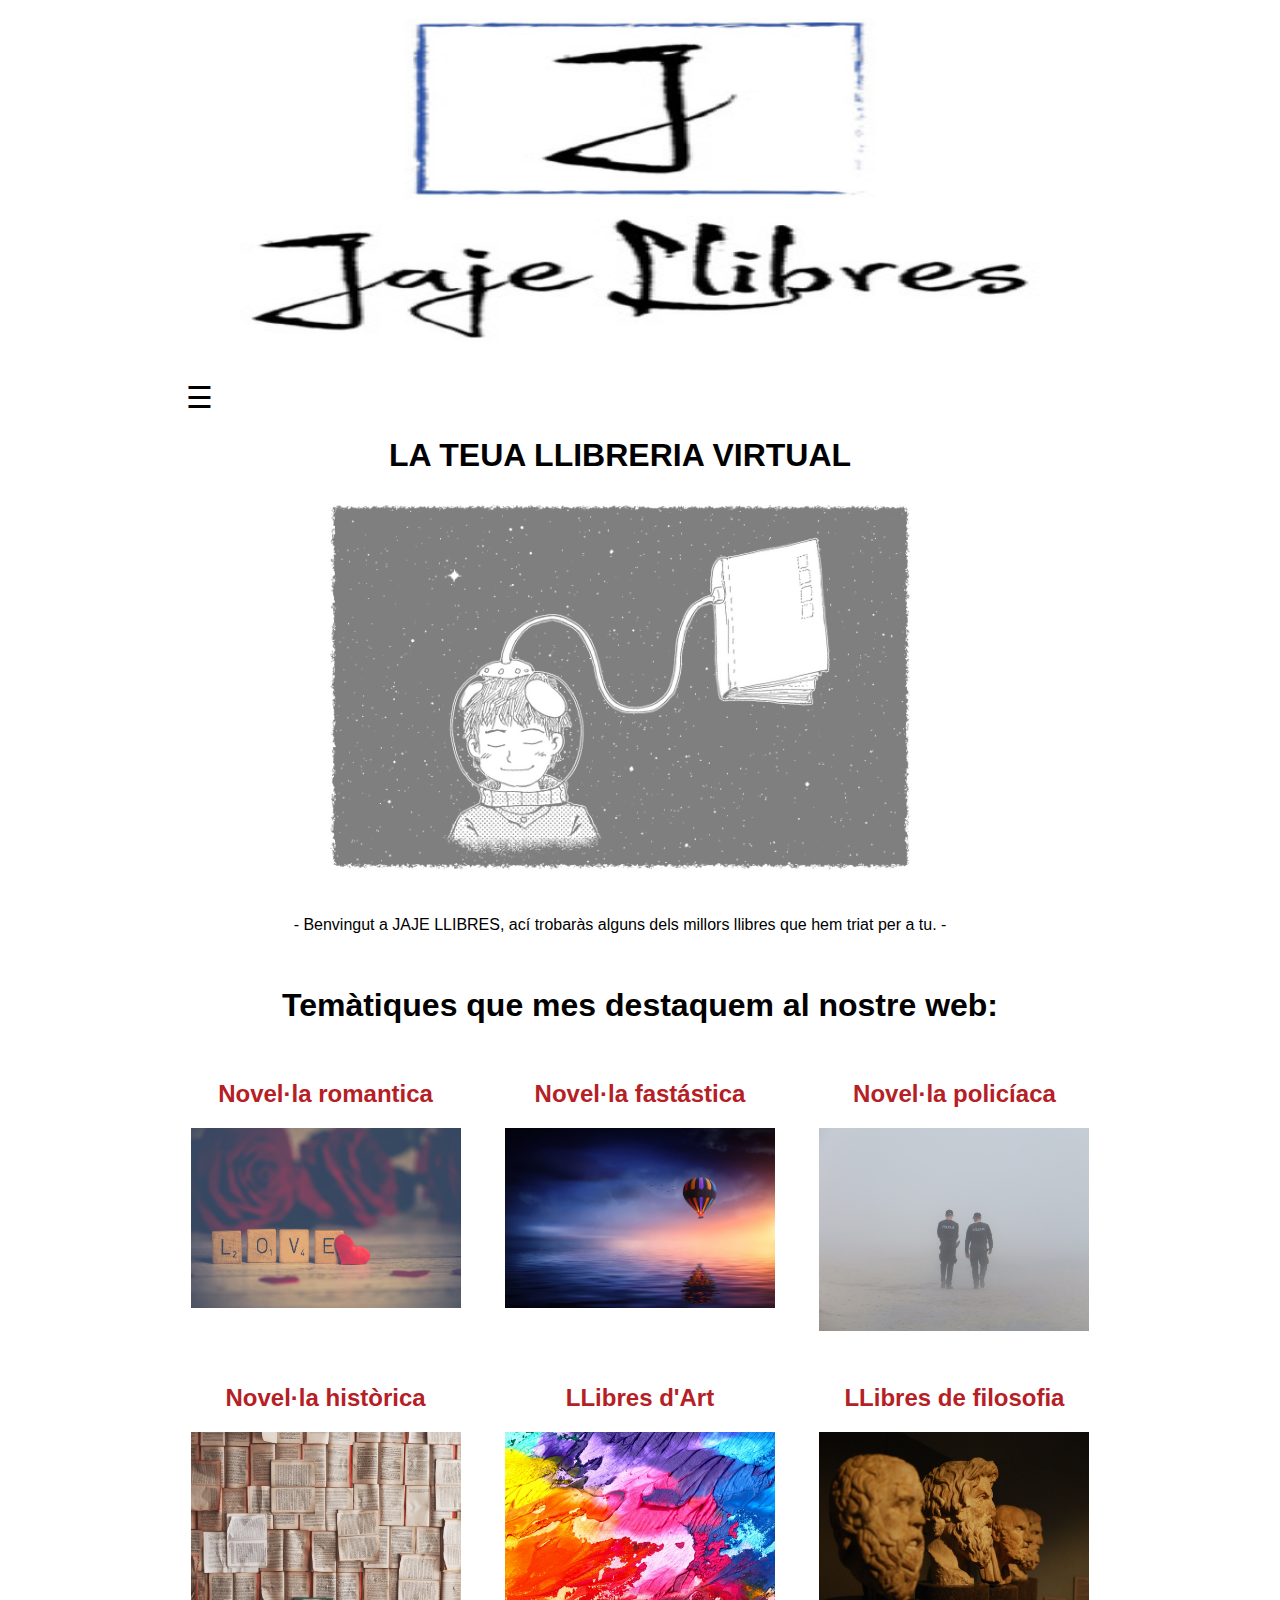
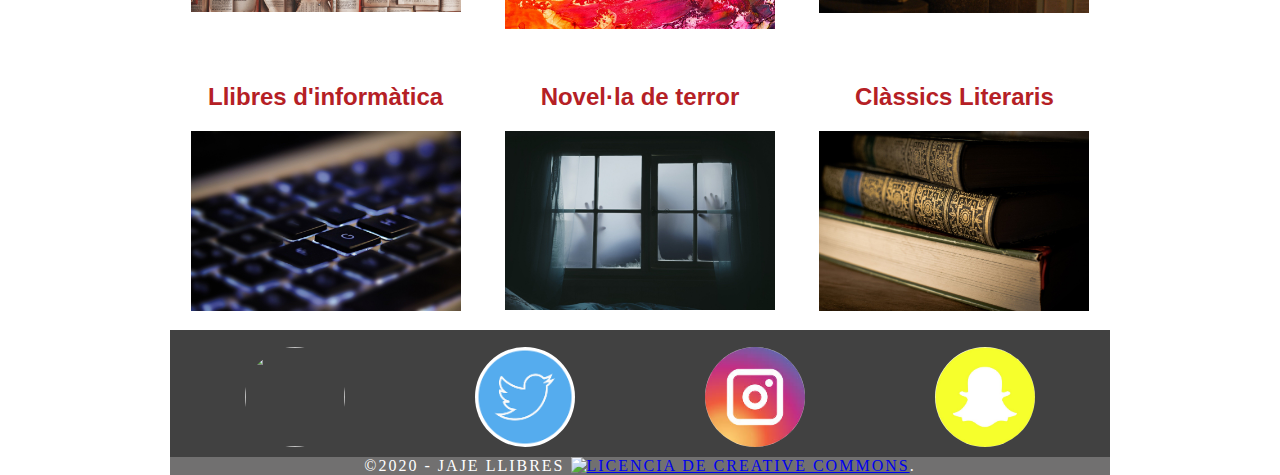
==== index.html @ 9c3cecb9 "final" ====
<!DOCTYPE html>
<html lang="es">
<head>    
  <meta charset="utf-8" name="viewport" content="width=device-width, initial-scale=1">
  <link rel="stylesheet" href="style.css" />
  <link rel="shortcut icon" href="images/logo1.jpg">
  <title>WEB JAJE LLIBRES</title>
</head>

<body class="container">
  <div id="mySidenav" class="sidenav">
    <a href="javascript:void(0)" class="closebtn" onclick="closeNav()">&times;</a>
    <a href="index.html">Inici</a>
    <a href="nosaltres.html">Sobre nosaltres</a>
    <a href="contacte.html">Contacte</a>
  </div>
  <img src="img/logo1.jpg" width="940" height="360" alt="" id="baner">
  <div id="main">
    <span style="font-size:30px;cursor:pointer" onclick="openNav()">&#9776;</span>
  </div>

  <script>
  function openNav() {
    document.getElementById("mySidenav").style.width = "250px";
    document.getElementById("main").style.marginLeft = "250px";
  }

  function closeNav() {
    document.getElementById("mySidenav").style.width = "0";
    document.getElementById("main").style.marginLeft= "0";
  }
  </script>
   <div class="container">
     <div>
      <div class="entrada">
        <h1 class="h1">LA TEUA LLIBRERIA VIRTUAL</h1>
              <img src="img/libros1.jpg" alt="libros1" width="600" id="img">
              <br><br>
              <p> - Benvingut a JAJE LLIBRES, ací trobaràs alguns dels millors llibres que hem triat per a tu. - </p>
              
      </div>  
      <div class="row">
        <h1 class="h1">Temàtiques que mes destaquem al nostre web:</h1>
          <div class="col">
            <h2>Novel·la romantica</h2>
            <img src="img/romantica.jpg" alt="libros2" width="270" id="img2">              
          </div>
          <div class="col">
            <h2>Novel·la fastástica</h2>
            <img src="img/fantastica.jpg" alt="lirbos3" width="270" id="img2">
          </div>
          <div class="col">
            <h2>Novel·la policíaca</h2>
            <img src="img/policia.jpg" alt="libros4" width="270" id="img2">
          </div>
          <div class="col">
            <h2>Novel·la històrica</h2>
            <img src="img/historia.jpg" alt="libros4" width="270" id="img2">
          </div>
          <div class="col">
            <h2>LLibres d'Art</h2>
            <img src="img/arte.jpg" alt="libros4" width="270" id="img2">
          </div>
          <div class="col">
            <h2>LLibres de filosofia</h2>
            <img src="img/filosofia.jpg" alt="libros4" width="270" id="img2">
          </div>
          <div class="col">
            <h2>Llibres d'informàtica</h2>
            <img src="img/informatica.jpg" alt="libros4" width="270" id="img2">
          </div>
          <div class="col">
            <h2>Novel·la de terror</h2>
            <img src="img/terror.jpg" alt="libros4" width="270" id="img2">
          </div>
          <div class="col">
            <h2>Clàssics Literaris</h2>
            <img src="img/literatura.jpg" alt="libros4" width="270" id="img2">
          </div>

          </div>
            <div class="social">
              <a href="https://es-es.facebook.com/" class="social_icon"><img src="img/facebook.png" width="150" alt="" class="thumbnail"></a>
              <a href="https://twitter.com/" class="social_icon"><img src="img/Twiter.png" width="150" alt="" class="thumbnail"></a>
              <a  href="https://www.instagram.com/" class="social_icon"><img src="img/Instagram.jpg" width="150" alt="" class="thumbnail"></a>
              <a href="https://www.snapchat.com/l/es/" class="social_icon"><img src="img/snapchat.jpg" width="150" alt="" class="thumbnail"></a>
            </div>
      </div>
</body>
  <footer class="secondary_header·footer">
    <div class="copyright">&copy;2020 - <strong>JAJE LLIBRES</strong>
      <a rel="license" href="http://creativecommons.org/licenses/by-nc/4.0/"><img alt="Licencia de Creative Commons" style="border-width:0" src="https://i.creativecommons.org/l/by-nc/4.0/88x31.png" /></a><a rel="license" href="http://creativecommons.org/licenses/by-nc/4.0/"></a>.
    </div>
</html>
---- style.css ----
@import url('https://fonts.googleapis.com/css?family=Courgette|Dancing+Script|Indie+Flower|Lacquer|Permanent+Marker|Shadows+Into+Light&display=swap');

/*TIPOS DE LETRASS*/
/*
font-family: 'Lacquer', ;
font-family: 'Indie Flower', ;
font-family: 'Dancing Script', ;
font-family: 'Shadows Into Light', ;
font-family: 'Permanent Marker', ;
font-family: 'Courgette', ;
*/

/*********************************************************
                        CONTENIDO (GENERAL)
*********************************************************/
.container {
  width: 940px;
  background: white;
  margin: auto;
  border-radius: 25px;
  font-family: sans-serif;
}

body{
  font-family: arial;
}

/*********************************************************
                        PAGINA PRINCIPAL
*********************************************************/
    
    .col {
      width: 310px;
      display: inline-block;
      vertical-align: top;
      text-align: center;
      padding: 15px;
    }

    .col h2{
      color: #B52025 
    }

    .row{
      text-align: center;
    }

    .entrada{
      width: 900px;
      display: inline-block;
      vertical-align: top;
      text-align: center;
      padding: 15px;
      margin-top: -30px;
    }
 
/*********************************************************
                              IMÁGENES
*********************************************************/
    
    #img {
      opacity: 0.5;
      filter: alpha(opacity=50);
    }
    #img:hover {
      opacity: 1.0;
      filter: alpha(opacity=100);
    }

    #img2:hover{
    transform: scale(1.1)
    }
     #img3:hover{
    transform: scale(1.2)
    }
   
/*********************************************************
                              MENÚ
*********************************************************/

.sidenav {
  height: 100%;
  width: 0;
  position: fixed;
  z-index: 1;
  top: 0;
  left: 0;
  background-color: #111;
  overflow-x: hidden;
  transition: 0.5s;
  padding-top: 60px;
}

.sidenav a {
  padding: 8px 8px 8px 32px;
  text-decoration: none;
  font-size: 25px;
  color: #818181;
  display: block;
  transition: 0.3s;
}

.sidenav a:hover {
  color: #f1f1f1;
}

.sidenav .closebtn {
  position: absolute;
  top: 0;
  right: 25px;
  font-size: 36px;
  margin-left: 50px;
}

#main {
  transition: margin-left .5s;
  padding: 16px;
}

@media screen and (max-height: 450px) {
  .sidenav {padding-top: 15px;}
  .sidenav a {font-size: 18px;}
}

/*********************************************************
                          REDES SOCIALES
*********************************************************/

.copyright {
  text-align: center;
  background-color: #717070;
  color: #FFFFFF;
  text-transform: uppercase;
  font-weight: lighter;
  letter-spacing: 2px;
  border-top-width: 2px;
  font-family: "Source Sans Pro";
}

.thumbnail {
  width: 100px;
  border-radius: 200px;
  height: 100px;
  margin-left: auto;
}
.thumbnail_align {
  text-align: center;
}
.social {
  text-align: center;
  margin: auto;
  background-color: #414141;
  overflow: auto;
  padding: 10px;
}
.social_icon {
  width: 25%;
  text-align: center;
  float: left;
  line-height: 0px;
  padding-top: 7px;
}

/*********************************************************
                          PAGINA CONTACTOS
*********************************************************/

html {
  box-sizing: border-box;
}

*, *:before, *:after {
  box-sizing: inherit;
}

.column {
  float: left;
  width: 33%;
  margin-bottom: 16px;
  padding: 0 8px;
}

@media screen and (max-width: 650px) {
  .column {
    width: 100%;
    display: block;
  }
}

.card {
  box-shadow: 0 4px 8px 0 rgba(0, 0, 0, 0.2);
}

.contenedor::after, .row::after {
  content: "";
  clear: both;
  display: table;
}

.button {
  border: none;
  outline: 0;
  display: inline-block;
  padding: 8px;
  color: white;
  background-color: #000;
  text-align: center;
  cursor: pointer;
  width: 100%;
}

.button:hover {
  background-color: #555;
}

.contactos{
  text-align: center;
}

.redondo {
  width: 150px;
  border-radius: 200px;
  height: 150px;
  margin-left: auto;
}
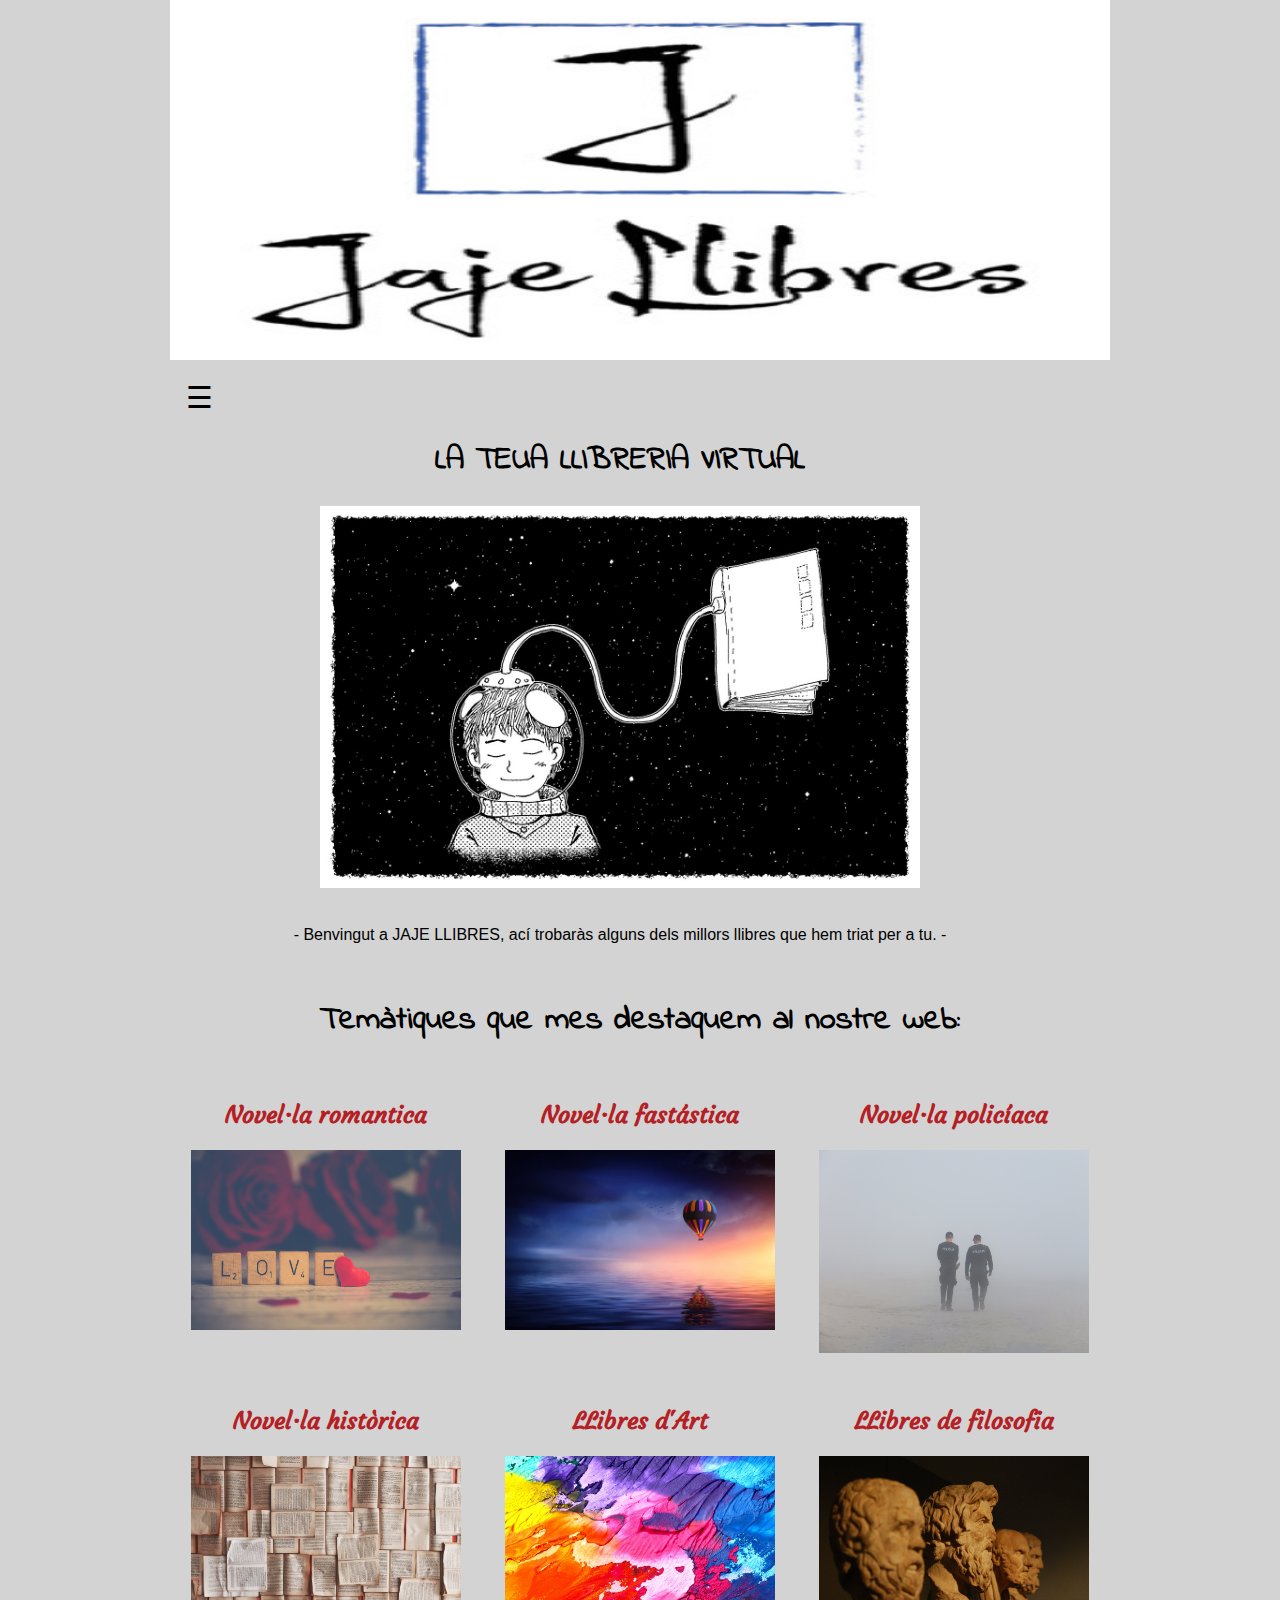
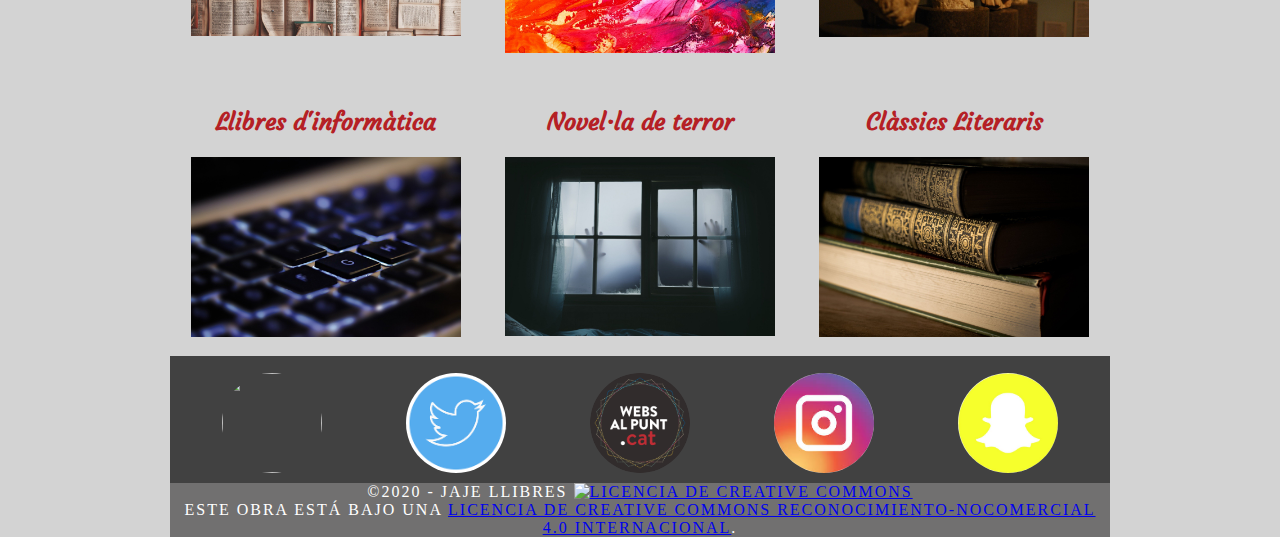
==== commit 1611e4ed: "AVANCE" ====
--- a/index.html
+++ b/index.html
@@ -11,6 +11,7 @@
   <div id="mySidenav" class="sidenav">
     <a href="javascript:void(0)" class="closebtn" onclick="closeNav()">&times;</a>
     <a href="index.html">Inici</a>
+    <a href="llibres.html">Llibres</a>
     <a href="nosaltres.html">Sobre nosaltres</a>
     <a href="contacte.html">Contacte</a>
   </div>
@@ -34,7 +35,7 @@
      <div>
       <div class="entrada">
         <h1 class="h1">LA TEUA LLIBRERIA VIRTUAL</h1>
-              <img src="img/libros1.jpg" alt="libros1" width="600" id="img">
+              <img src="img/libros1.jpg" alt="libros1" width="600" id="">
               <br><br>
               <p> - Benvingut a JAJE LLIBRES, ací trobaràs alguns dels millors llibres que hem triat per a tu. - </p>
               
@@ -43,53 +44,54 @@
         <h1 class="h1">Temàtiques que mes destaquem al nostre web:</h1>
           <div class="col">
             <h2>Novel·la romantica</h2>
-            <img src="img/romantica.jpg" alt="libros2" width="270" id="img2">              
+            <img src="img/romantica.jpg" alt="romantica" width="270" id="img2">              
           </div>
           <div class="col">
             <h2>Novel·la fastástica</h2>
-            <img src="img/fantastica.jpg" alt="lirbos3" width="270" id="img2">
+            <img src="img/fantastica.jpg" alt="fantastica" width="270" id="img2">
           </div>
           <div class="col">
             <h2>Novel·la policíaca</h2>
-            <img src="img/policia.jpg" alt="libros4" width="270" id="img2">
+            <img src="img/policia.jpg" alt="policíaca" width="270" id="img2">
           </div>
           <div class="col">
             <h2>Novel·la històrica</h2>
-            <img src="img/historia.jpg" alt="libros4" width="270" id="img2">
+            <img src="img/historia.jpg" alt="historica" width="270" id="img2">
           </div>
           <div class="col">
             <h2>LLibres d'Art</h2>
-            <img src="img/arte.jpg" alt="libros4" width="270" id="img2">
+            <img src="img/arte.jpg" alt="arte" width="270" id="img2">
           </div>
           <div class="col">
             <h2>LLibres de filosofia</h2>
-            <img src="img/filosofia.jpg" alt="libros4" width="270" id="img2">
+            <img src="img/filosofia.jpg" alt="filosofia" width="270" id="img2">
           </div>
           <div class="col">
             <h2>Llibres d'informàtica</h2>
-            <img src="img/informatica.jpg" alt="libros4" width="270" id="img2">
+            <img src="img/informatica.jpg" alt="informatica" width="270" id="img2">
           </div>
           <div class="col">
             <h2>Novel·la de terror</h2>
-            <img src="img/terror.jpg" alt="libros4" width="270" id="img2">
+            <img src="img/terror.jpg" alt="terror" width="270" id="img2">
           </div>
           <div class="col">
             <h2>Clàssics Literaris</h2>
-            <img src="img/literatura.jpg" alt="libros4" width="270" id="img2">
+            <img src="img/literatura.jpg" alt="literatura" width="270" id="img2">
           </div>
 
           </div>
             <div class="social">
-              <a href="https://es-es.facebook.com/" class="social_icon"><img src="img/facebook.png" width="150" alt="" class="thumbnail"></a>
-              <a href="https://twitter.com/" class="social_icon"><img src="img/Twiter.png" width="150" alt="" class="thumbnail"></a>
-              <a  href="https://www.instagram.com/" class="social_icon"><img src="img/Instagram.jpg" width="150" alt="" class="thumbnail"></a>
-              <a href="https://www.snapchat.com/l/es/" class="social_icon"><img src="img/snapchat.jpg" width="150" alt="" class="thumbnail"></a>
+              <a href="https://es-es.facebook.com/" class="social_icon"><img src="img/facebook.png" width="150" class="icono"></a>
+              <a href="https://twitter.com/" class="social_icon"><img src="img/Twiter.png" width="150" class="icono"></a>
+              <a href="https://wapps.cat/" class="social_icon"><img src="img/websalpunt.png" width="150"  class="icono"></a>
+              <a href="https://www.instagram.com/" class="social_icon"><img src="img/Instagram.jpg" width="150"  class="icono"></a>
+              <a href="https://www.snapchat.com/l/es/" class="social_icon"><img src="img/snapchat.jpg" width="150" class="icono"></a>
             </div>
       </div>
 </body>
   <footer class="secondary_header·footer">
-    <div class="copyright">&copy;2020 - <strong>JAJE LLIBRES</strong>
-      <a rel="license" href="http://creativecommons.org/licenses/by-nc/4.0/"><img alt="Licencia de Creative Commons" style="border-width:0" src="https://i.creativecommons.org/l/by-nc/4.0/88x31.png" /></a><a rel="license" href="http://creativecommons.org/licenses/by-nc/4.0/"></a>.
-    </div>
+  <div class="copyright">&copy;2020 - <strong>JAJE LLIBRES</strong>
+  <a rel="license" href="http://creativecommons.org/licenses/by-nc/4.0/"><img alt="Licencia de Creative Commons" style="border-width:0" src="https://i.creativecommons.org/l/by-nc/4.0/88x31.png" /></a><br />Este obra está bajo una <a rel="license" href="http://creativecommons.org/licenses/by-nc/4.0/">licencia de Creative Commons Reconocimiento-NoComercial 4.0 Internacional</a>.
+  </div>
 </html>
 
--- a/style.css
+++ b/style.css
@@ -1,5 +1,12 @@
 @import url('https://fonts.googleapis.com/css?family=Courgette|Dancing+Script|Indie+Flower|Lacquer|Permanent+Marker|Shadows+Into+Light&display=swap');
-
+@font-face{
+  font-family: 'Indie Flower';
+  src: url("fonts/Indie_Flower/IndieFlower-Regular.ttf");
+}
+@font-face{
+  font-family: 'Courgette';
+  src: url("fonts/Courgette/Courgette-Regular.ttf");
+}
 /*TIPOS DE LETRASS*/
 /*
 font-family: 'Lacquer', ;
@@ -15,7 +22,7 @@
 *********************************************************/
 .container {
   width: 940px;
-  background: white;
+  background: lightgrey;
   margin: auto;
   border-radius: 25px;
   font-family: sans-serif;
@@ -23,6 +30,10 @@
 
 body{
   font-family: arial;
+}
+
+h1{
+  font-family: "Indie Flower";
 }
 
 /*********************************************************
@@ -38,7 +49,8 @@
     }
 
     .col h2{
-      color: #B52025 
+      color: #B52025;
+      font-family: 'Courgette';
     }
 
     .row{
@@ -75,7 +87,7 @@
     }
    
 /*********************************************************
-                              MENÚ
+                              MENÚS
 *********************************************************/
 
 .sidenav {
@@ -137,13 +149,13 @@
   font-family: "Source Sans Pro";
 }
 
-.thumbnail {
+.icono {
   width: 100px;
   border-radius: 200px;
   height: 100px;
   margin-left: auto;
 }
-.thumbnail_align {
+.icono_align {
   text-align: center;
 }
 .social {
@@ -154,7 +166,7 @@
   padding: 10px;
 }
 .social_icon {
-  width: 25%;
+  width: 20%;
   text-align: center;
   float: left;
   line-height: 0px;
@@ -169,11 +181,15 @@
   box-sizing: border-box;
 }
 
+h2{
+  font-family: 'Indie Flower';
+}
+
 *, *:before, *:after {
   box-sizing: inherit;
 }
 
-.column {
+.columna {
   float: left;
   width: 33%;
   margin-bottom: 16px;
@@ -181,13 +197,13 @@
 }
 
 @media screen and (max-width: 650px) {
-  .column {
+  .columna {
     width: 100%;
     display: block;
   }
 }
 
-.card {
+.persona {
   box-shadow: 0 4px 8px 0 rgba(0, 0, 0, 0.2);
 }
 
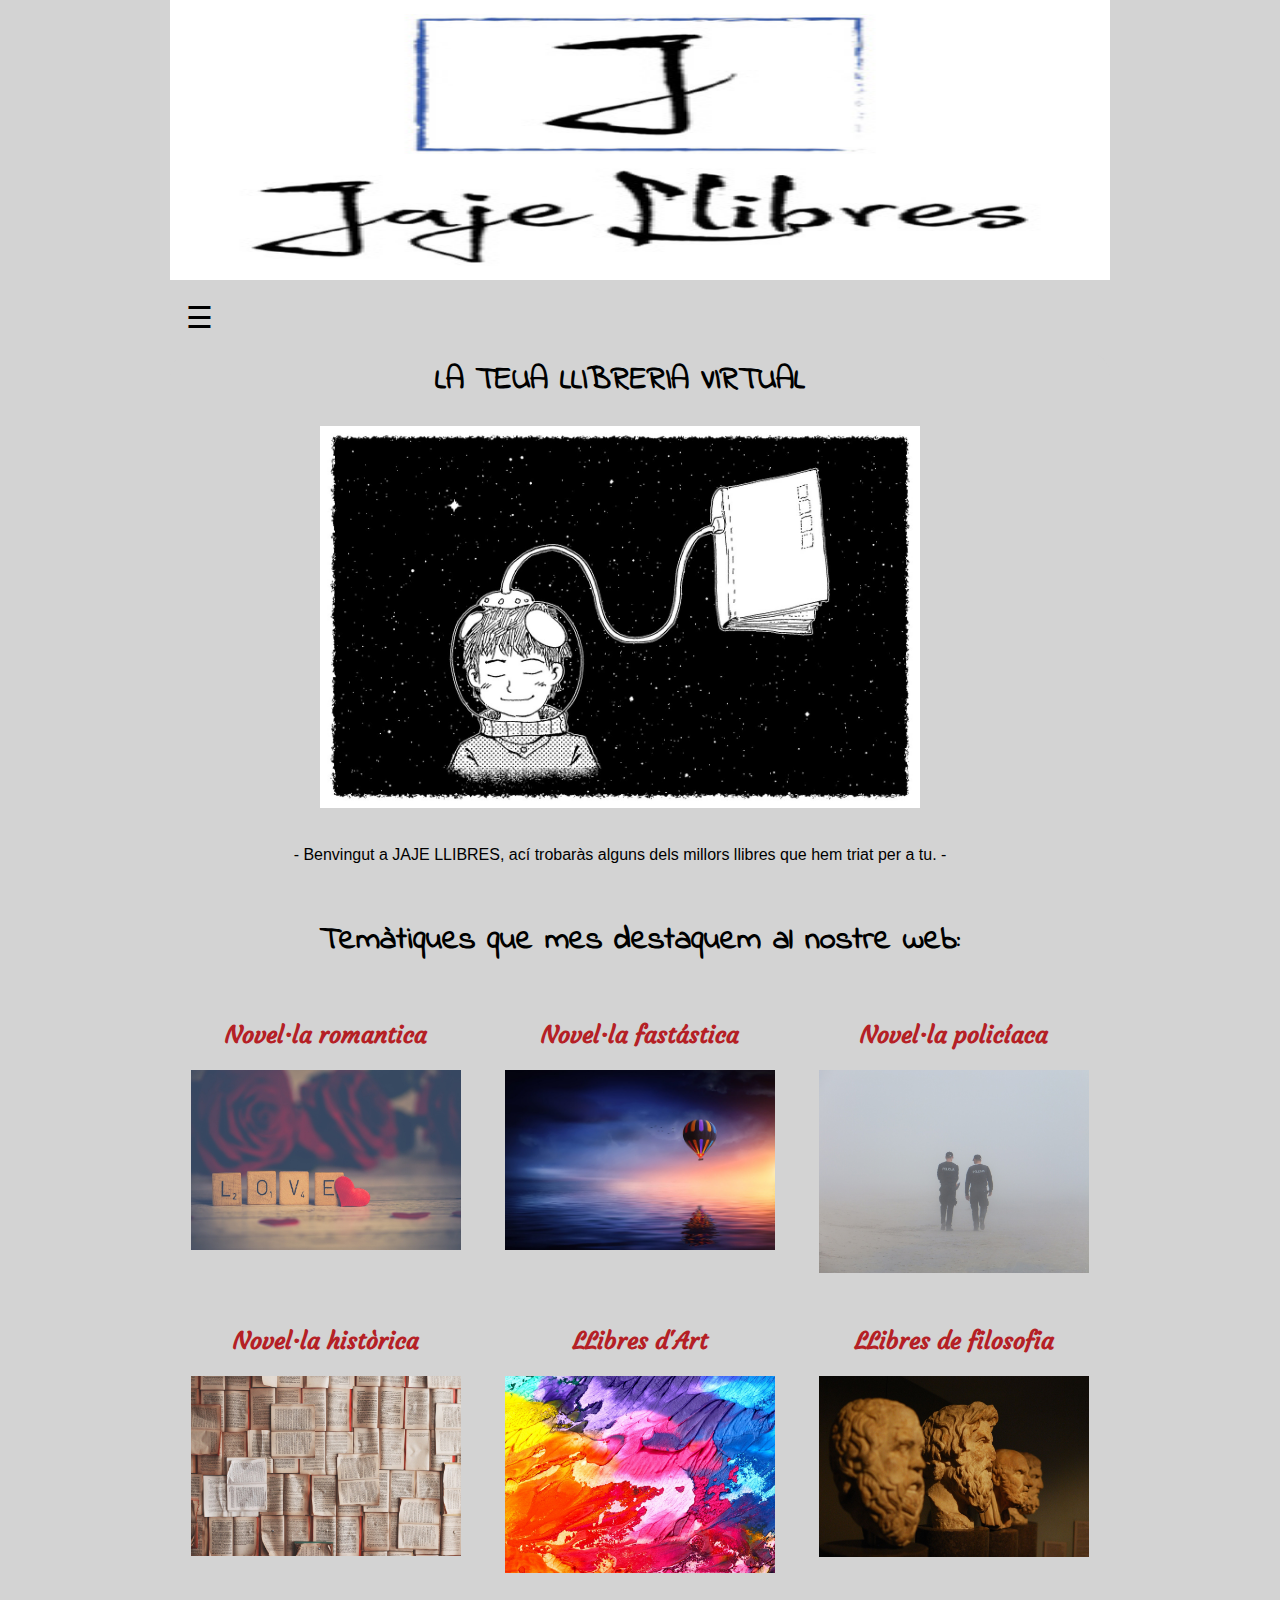
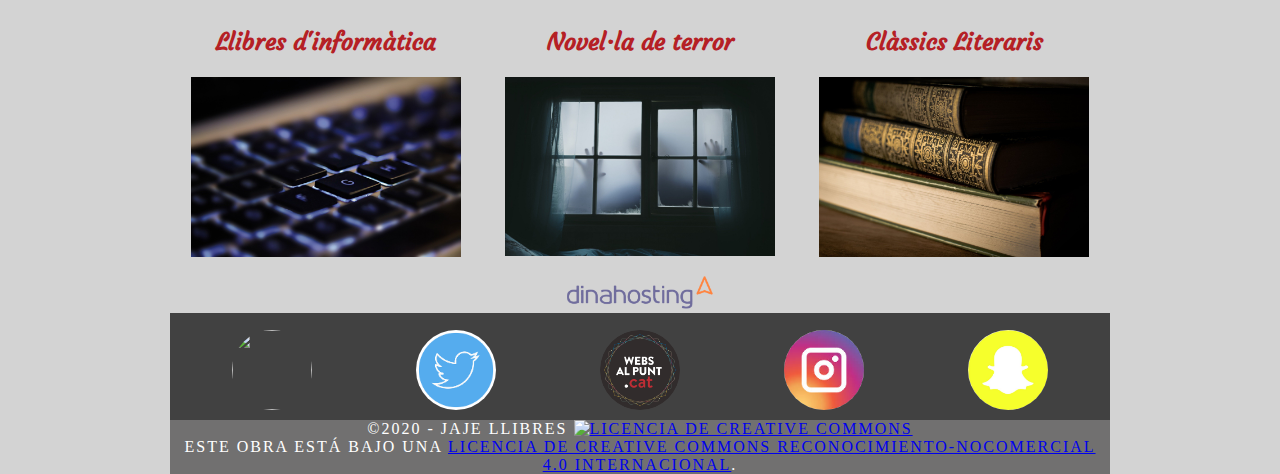
==== commit e148572b: "casifin" ====
--- a/index.html
+++ b/index.html
@@ -3,7 +3,7 @@
 <head>    
   <meta charset="utf-8" name="viewport" content="width=device-width, initial-scale=1">
   <link rel="stylesheet" href="style.css" />
-  <link rel="shortcut icon" href="images/logo1.jpg">
+  <link rel="shortcut icon" href="img/logo1.jpg">
   <title>WEB JAJE LLIBRES</title>
 </head>
 
@@ -13,9 +13,9 @@
     <a href="index.html">Inici</a>
     <a href="llibres.html">Llibres</a>
     <a href="nosaltres.html">Sobre nosaltres</a>
-    <a href="contacte.html">Contacte</a>
+    <a href="Contacte.html">Contacte</a>
   </div>
-  <img src="img/logo1.jpg" width="940" height="360" alt="" id="baner">
+  <img src="img/logo1.jpg" width="940" height="280" alt="" id="baner">
   <div id="main">
     <span style="font-size:30px;cursor:pointer" onclick="openNav()">&#9776;</span>
   </div>
@@ -44,41 +44,51 @@
         <h1 class="h1">Temàtiques que mes destaquem al nostre web:</h1>
           <div class="col">
             <h2>Novel·la romantica</h2>
-            <img src="img/romantica.jpg" alt="romantica" width="270" id="img2">              
+            <a href="llibres.html#nrom">
+            <img src="img/romantica.jpg" alt="romantica" width="270" id="img2">
+            </a>              
           </div>
           <div class="col">
             <h2>Novel·la fastástica</h2>
-            <img src="img/fantastica.jpg" alt="fantastica" width="270" id="img2">
+            <a href="llibres.html#nfan">
+            <img src="img/fantastica.jpg" alt="fantastica" width="270" id="img2"> </a>
           </div>
           <div class="col">
             <h2>Novel·la policíaca</h2>
-            <img src="img/policia.jpg" alt="policíaca" width="270" id="img2">
+            <a href="llibres.html#npol">
+            <img src="img/policia.jpg" alt="policia" width="270" id="img2"></a>
           </div>
           <div class="col">
             <h2>Novel·la històrica</h2>
-            <img src="img/historia.jpg" alt="historica" width="270" id="img2">
+            <a href="llibres.html#nhis">
+            <img src="img/historia.jpg" alt="historica" width="270" id="img2"></a>
           </div>
           <div class="col">
             <h2>LLibres d'Art</h2>
-            <img src="img/arte.jpg" alt="arte" width="270" id="img2">
+            <a href="llibres.html#lart">
+            <img src="img/arte.jpg" alt="arte" width="270" id="img2"></a>
           </div>
           <div class="col">
             <h2>LLibres de filosofia</h2>
-            <img src="img/filosofia.jpg" alt="filosofia" width="270" id="img2">
+            <a href="llibres.html#lfil">
+            <img src="img/filosofia.jpg" alt="filosofia" width="270" id="img2"> </a>
           </div>
           <div class="col">
             <h2>Llibres d'informàtica</h2>
-            <img src="img/informatica.jpg" alt="informatica" width="270" id="img2">
+            <a href="llibres.html#linf">
+            <img src="img/informatica.jpg" alt="informatica" width="270" id="img2"> </a>
           </div>
           <div class="col">
             <h2>Novel·la de terror</h2>
-            <img src="img/terror.jpg" alt="terror" width="270" id="img2">
+            <a href="llibres.html#nter">
+            <img src="img/terror.jpg" alt="terror" width="270" id="img2"> </a>
           </div>
           <div class="col">
             <h2>Clàssics Literaris</h2>
-            <img src="img/literatura.jpg" alt="literatura" width="270" id="img2">
+            <a href="llibres.html#clit">
+            <img src="img/literatura.jpg" alt="literatura" width="270" id="img2"> </a>
           </div>
-
+            <a href="https://dinahosting.com/"><img src="img/dinahosting-logo.png" width="150"></a>
           </div>
             <div class="social">
               <a href="https://es-es.facebook.com/" class="social_icon"><img src="img/facebook.png" width="150" class="icono"></a>
--- a/style.css
+++ b/style.css
@@ -150,9 +150,9 @@
 }
 
 .icono {
-  width: 100px;
-  border-radius: 200px;
-  height: 100px;
+  width: 80px;
+  border-radius: 180px;
+  height: 80px;
   margin-left: auto;
 }
 .icono_align {
